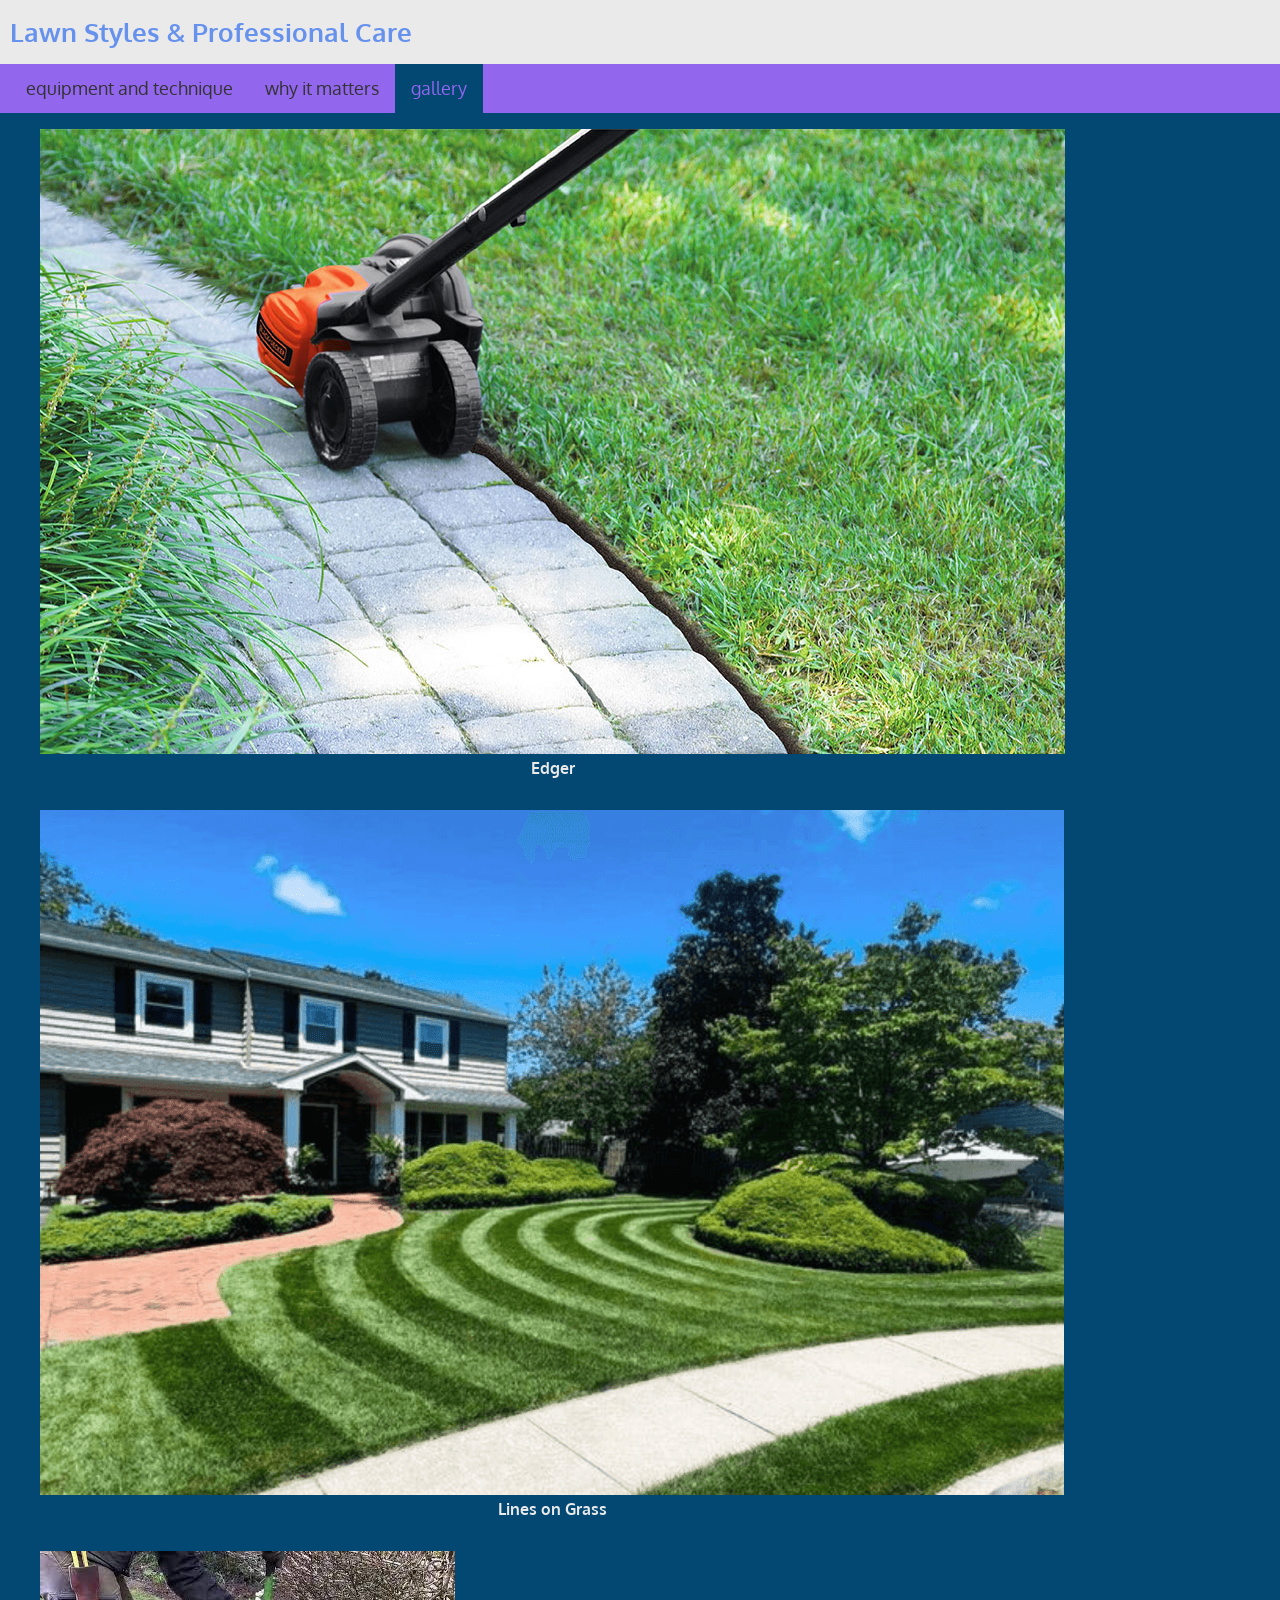
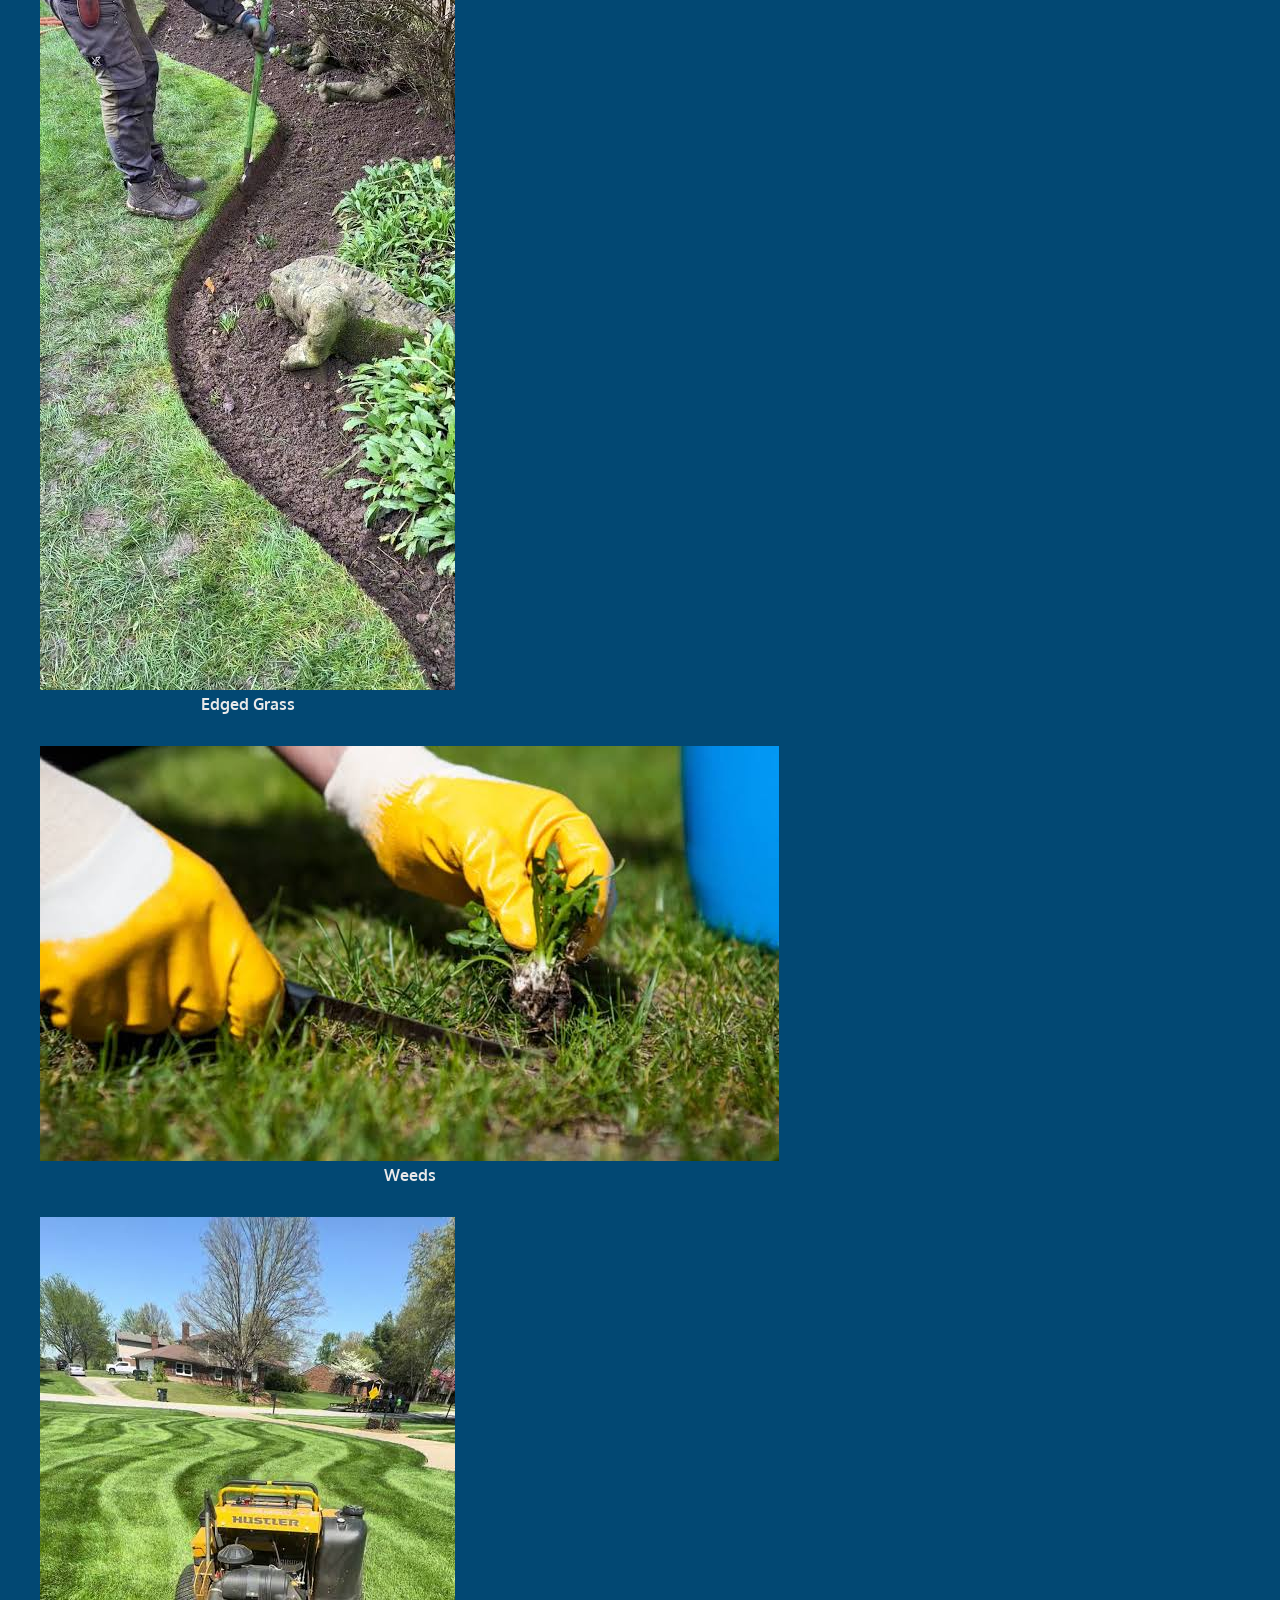
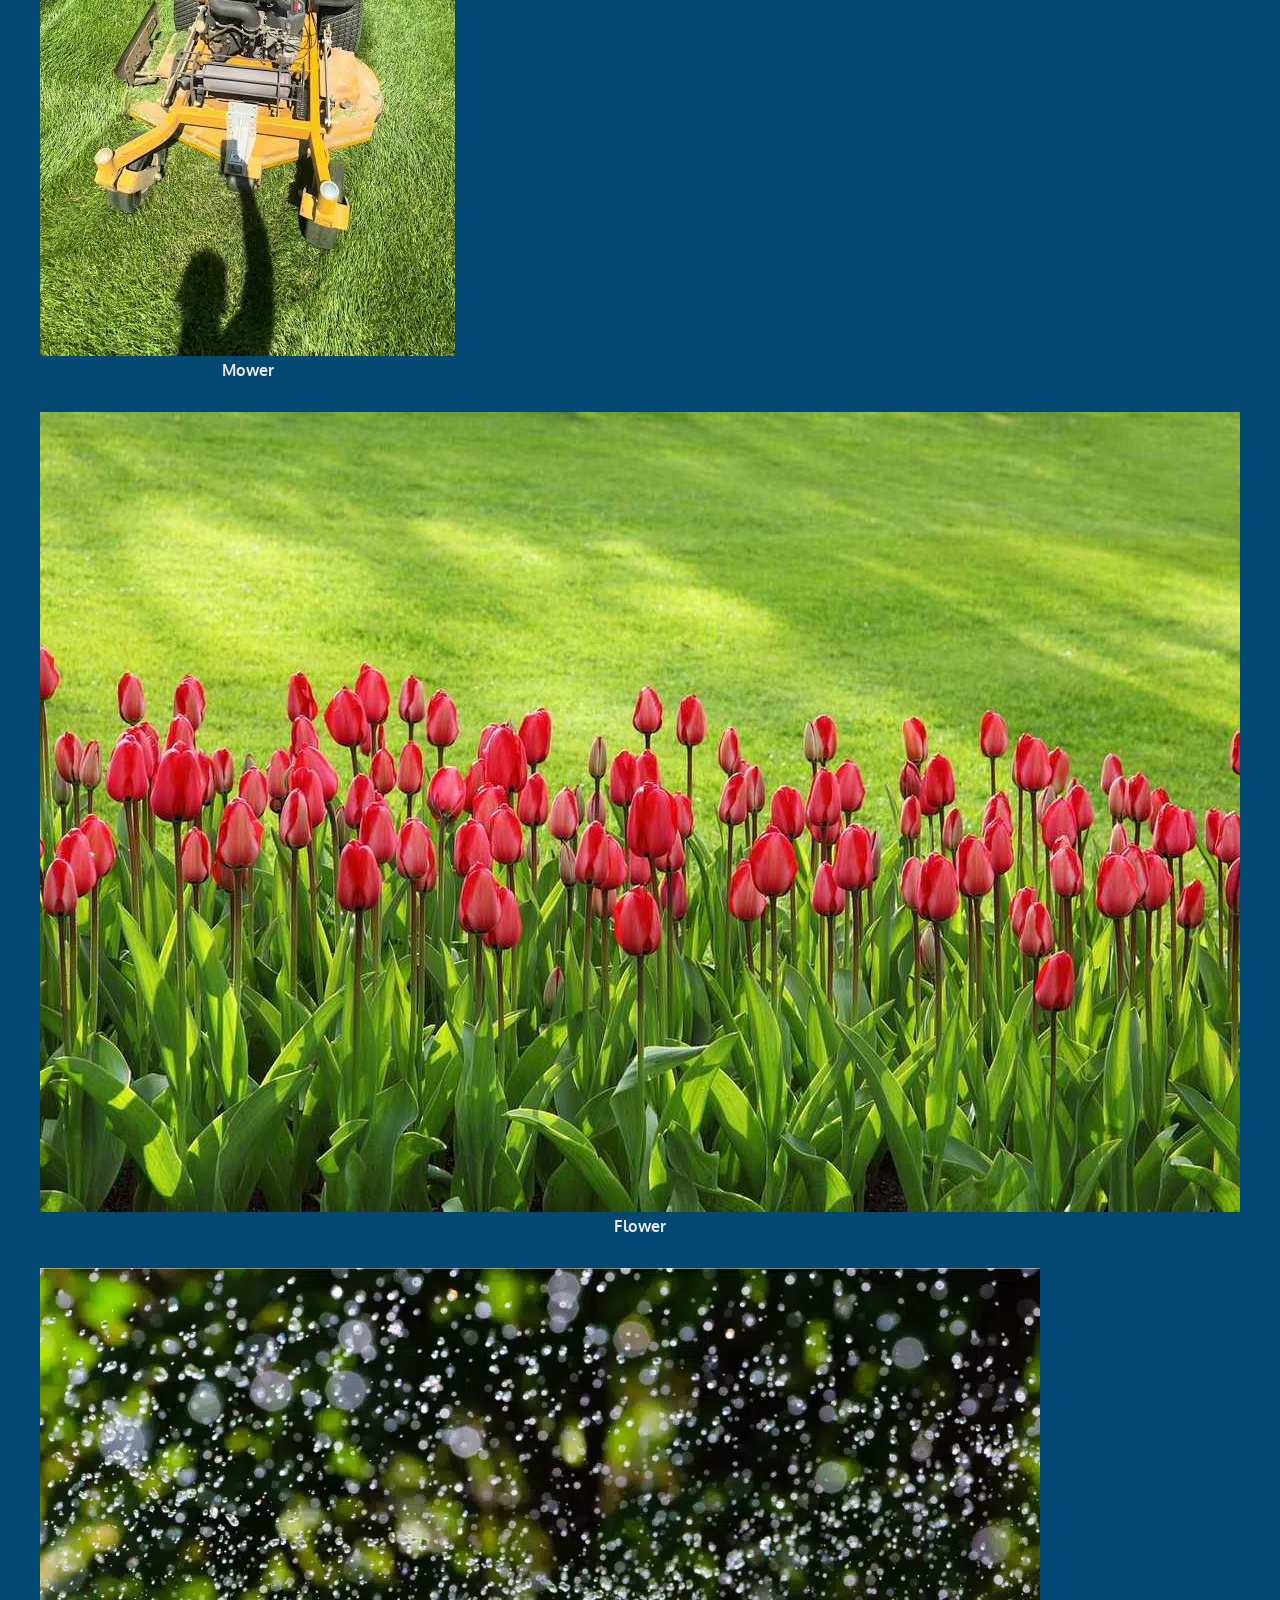
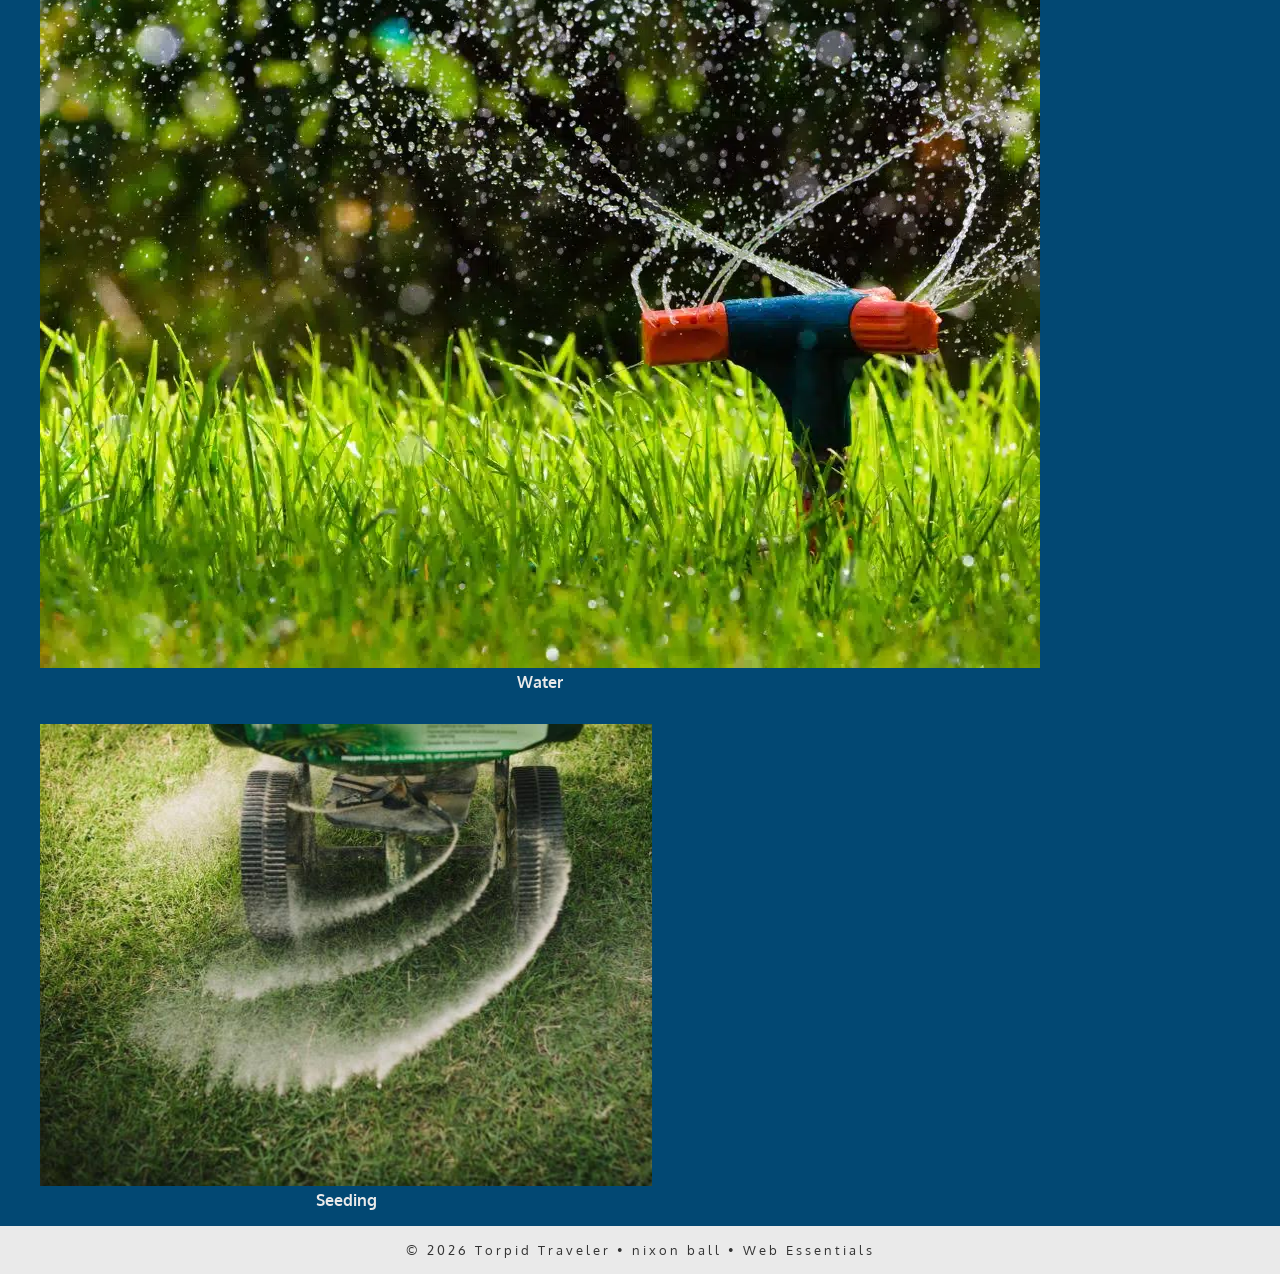
==== gallery.html @ ee1e142a "final changes" ====
<!doctype html>
<html lang="en">

<head>
    <meta charset="UTF-8">
    <meta name="description" content="lawn styles and equipment used" />
    <meta name="author" content="nixon" />
    <meta name="viewport" content="width=device-width, initial-scale=1">
    <title>lawn styles</title>

    <link rel="stylesheet" href="style.css">

    <link rel="preconnect" href="https://fonts.googleapis.com">
    <link rel="preconnect" href="https://fonts.gstatic.com" crossorigin>
    <link href="https://fonts.googleapis.com/css2?family=Oxygen:wght@300;400;700&display=swap" rel="stylesheet">
</head>

<body>
    <!-- start the page header -->
    <header>
        <span>Lawn Styles & Professional Care</span>
    </header>

    <!-- start the page navigation -->
    <nav>
        <ul>
            <li><a href="index.html">equipment and technique</a></li>
            <li><a href="techniques.html">why it matters</a></li>
            <li class="active"><a href="gallery.html">gallery</a></li>
        </ul>
    </nav>

    <main class="gallery-page">
        <div class="gallery">
            <figure><img src="img/img2.jpg" alt="edger" height="625" width="1025" loading="lazy">
                <figcaption>Edger</figcaption>
            </figure>
            <figure><img src="img/img1.webp" alt="lines on grass" height="685" width="1024" loading="lazy">
                <figcaption>Lines on Grass</figcaption>
            </figure>
            <figure><img src="img/img3.jpg" alt="edged grass" width="415" height="739" loading="lazy">
                <figcaption>Edged Grass</figcaption>
            </figure>
            <figure><img src="img/img4.jpg" alt="weeds" width="739" height="415" loading="lazy">
                <figcaption>Weeds</figcaption>
            </figure>
            <figure><img src="img/img5.jpg" alt="mower" width="415" height="739" loading="lazy">
                <figcaption>Mower</figcaption>
            </figure>
            <figure><img src="img/img6.jpg" alt="flower" height="800" width="1200" loading="lazy">
                <figcaption>Flower</figcaption>
            </figure>
            <figure><img src="img/img7.webp" alt="watering" width="1000" height="1000" loading="lazy">
                <figcaption>Water</figcaption>
            </figure>
            <figure><img src="img/img8.jpg" alt="seeding" width="612" height="462" loading="lazy">
                <figcaption>Seeding</figcaption>
            </figure>
        </div>
    </main>




    <footer>
        <p>&copy; 2026 Torpid Traveler &bull; nixon ball &bull; Web Essentials</p>
    </footer>


</body>
---- style.css ----
body{font-family: "Oxygen", sans-serif;

margin: 0;}

header{
background-color:#eaeaea ;

padding: 1rem 10px;
}

header span {

    color:#6691ED ;
    font-size: 1.6rem;
    font-weight: 700;
}

nav {
background-color: #9266ED; margin: 0;

}
nav ul {
    margin: 0;
    list-style-type: none;
    padding: 0 10px;
    display: flex;
}
nav a {
padding: 0.83rem 1rem;
display: block;
text-decoration: none;
color: #333;
font-size: 1.1rem;

}

nav li a:hover {
    color: white;

}


nav li.active a {background-color: #024873;
    color: #9266ED;
    
}
.gallery-page{
   background-color: #024873 ;
}
main h1{
color: #b40412;
}
main h2{
    color: #6691ED;
}
main p{
    margin: 0;
    color: #333;
}

main ol {
    padding: .5rem 30px;
    background-color:#efefef
}

main dl dt{ 
    color: #b40412;
    font-weight: 700;
    margin-top: 1rem;
}
main dl dd{
    color: #6691ED;
    font-size: .9rem;
    margin-left: 20px;
}
main ul{
    list-style-type: circle;
}
main ul li{
    line-height: 125%;
    margin-bottom: .5rem;
    font-size: .9rem;
}
main strong{
    font-weight: 700;
    color: black;
}
main em{
    font-weight: 300;
}
main address{
    font-style:normal;
    background-color: #9266ED;
    padding: .5rem;
    border-radius: 10px;
    border: 10px solid #6691ED;
}
main a:hover{
    color: #b40412;
}
footer{
    background-color: #eaeaea;
    text-align: center;
    padding: 1rem 0;
    clear:both;
}
footer p{
    margin: 0;
    font-size: .8rem;
    color: #333;
    letter-spacing: 3px;
}
main figure{ 
    float: right;
}

.gallery {
    display: flex;
    flex-wrap: wrap;
}
.gallery figcaption{
    text-align: center;
    color: #eaeaea;
    font-weight: bolder;
    
}
m
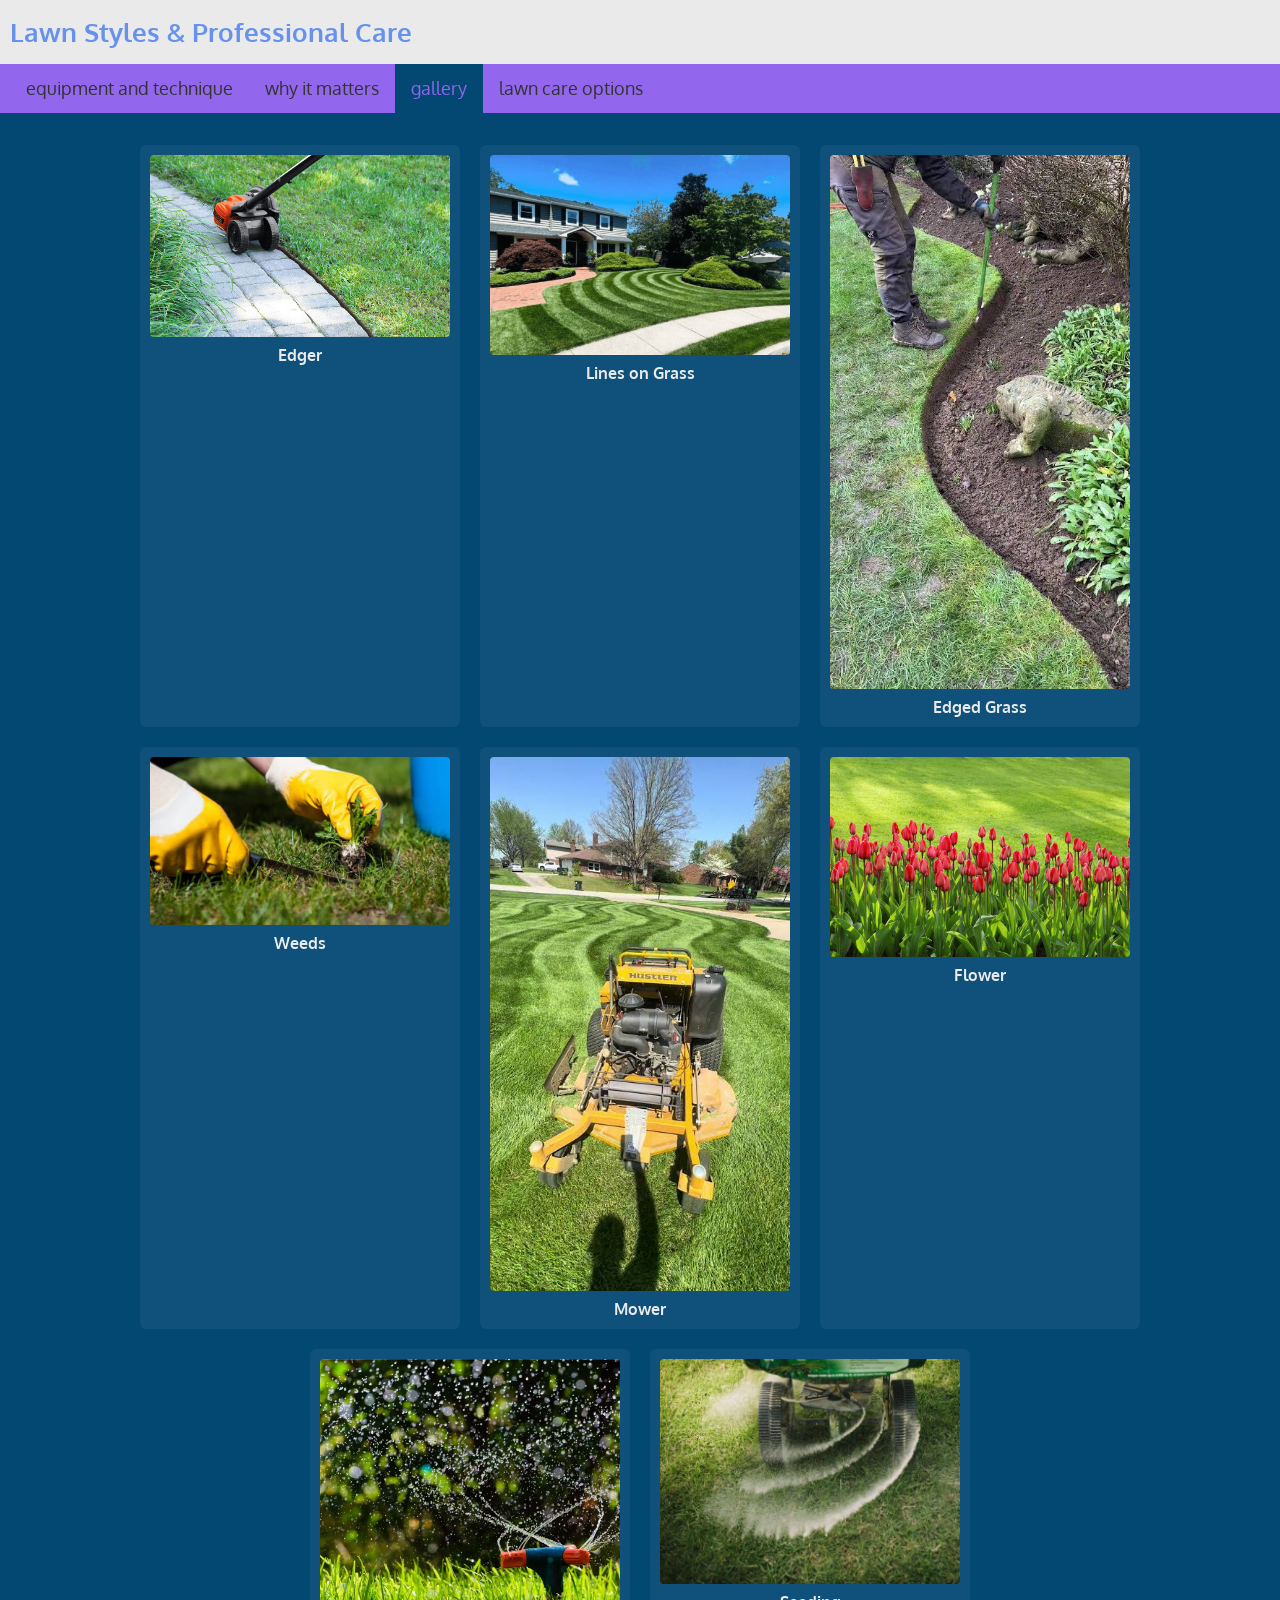
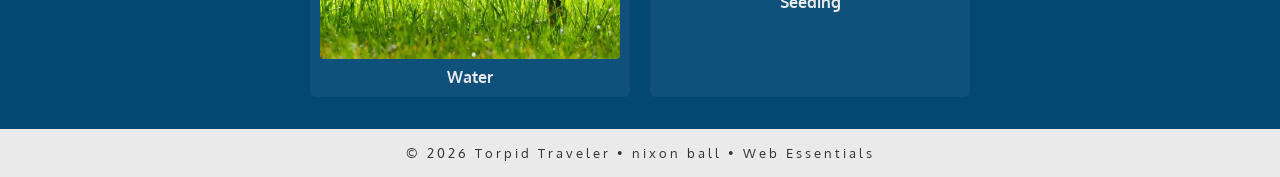
==== commit 417c8d3d: "project 04 v3" ====
--- a/gallery.html
+++ b/gallery.html
@@ -22,11 +22,13 @@
     </header>
 
     <!-- start the page navigation -->
-    <nav>
+   <nav>
         <ul>
-            <li><a href="index.html">equipment and technique</a></li>
+          <li><a href="index.html">equipment and technique</a></li>
             <li><a href="techniques.html">why it matters</a></li>
             <li class="active"><a href="gallery.html">gallery</a></li>
+            <li><a href="lawn care options.html">lawn care options</a></li>
+          
         </ul>
     </nav>
 
--- a/style.css
+++ b/style.css
@@ -1,127 +1,296 @@
-body{font-family: "Oxygen", sans-serif;
-
-margin: 0;}
-
-header{
-background-color:#eaeaea ;
-
-padding: 1rem 10px;
+/* ==========================================
+   GLOBAL LAYOUT (Applies to all pages)
+   ========================================== */
+body {
+    font-family: "Oxygen", sans-serif;
+    margin: 0;
+    padding: 0;
+}
+
+header {
+    background-color: #eaeaea;
+    padding: 1rem 10px;
 }
 
 header span {
-
-    color:#6691ED ;
+    color: #6691ED;
     font-size: 1.6rem;
     font-weight: 700;
 }
 
 nav {
-background-color: #9266ED; margin: 0;
-
-}
+    background-color: #9266ED; 
+    margin: 0;
+}
+
 nav ul {
     margin: 0;
     list-style-type: none;
     padding: 0 10px;
     display: flex;
 }
+
 nav a {
-padding: 0.83rem 1rem;
-display: block;
-text-decoration: none;
-color: #333;
-font-size: 1.1rem;
-
+    padding: 0.83rem 1rem;
+    display: block;
+    text-decoration: none;
+    color: #333;
+    font-size: 1.1rem;
 }
 
 nav li a:hover {
     color: white;
-
-}
-
-
-nav li.active a {background-color: #024873;
+}
+
+nav li.active a {
+    background-color: #024873;
     color: #9266ED;
-    
-}
-.gallery-page{
-   background-color: #024873 ;
-}
-main h1{
-color: #b40412;
-}
-main h2{
+}
+
+main {
+    padding: 1.5rem;
+    max-width: 800px;
+    margin: 0 auto;
+}
+
+main h1 {
+    color: #b40412;
+}
+
+main h2 {
     color: #6691ED;
 }
-main p{
-    margin: 0;
-    color: #333;
-}
-
+
+main p {
+    margin: 0 0 1rem 0;
+    color: #333;
+}
+
+footer {
+    background-color: #eaeaea;
+    text-align: center;
+    padding: 1rem 0;
+    clear: both;
+}
+
+footer p {
+    margin: 0;
+    font-size: .8rem;
+    color: #333;
+    letter-spacing: 3px;
+}
+
+/* ==========================================
+   ORIGINAL ELEMENTS & GALLERY STYLES
+   ========================================== */
 main ol {
     padding: .5rem 30px;
-    background-color:#efefef
-}
-
-main dl dt{ 
+    background-color: #efefef;
+}
+
+main dl dt { 
     color: #b40412;
     font-weight: 700;
     margin-top: 1rem;
 }
-main dl dd{
+
+main dl dd {
     color: #6691ED;
     font-size: .9rem;
     margin-left: 20px;
 }
-main ul{
+
+main ul {
     list-style-type: circle;
 }
-main ul li{
+
+main ul li {
     line-height: 125%;
     margin-bottom: .5rem;
     font-size: .9rem;
 }
-main strong{
+
+main strong {
     font-weight: 700;
     color: black;
 }
-main em{
+
+main em {
     font-weight: 300;
 }
-main address{
-    font-style:normal;
+
+main address {
+    font-style: normal;
     background-color: #9266ED;
     padding: .5rem;
     border-radius: 10px;
     border: 10px solid #6691ED;
 }
-main a:hover{
+
+main a:hover {
     color: #b40412;
 }
-footer{
-    background-color: #eaeaea;
-    text-align: center;
-    padding: 1rem 0;
-    clear:both;
-}
-footer p{
-    margin: 0;
-    font-size: .8rem;
-    color: #333;
-    letter-spacing: 3px;
-}
-main figure{ 
+
+main figure { 
     float: right;
+}
+
+main.gallery-page {
+    background-color: #024873;
+    max-width: 100%;
+    padding: 2rem;
+    box-sizing: border-box;
 }
 
 .gallery {
     display: flex;
     flex-wrap: wrap;
-}
-.gallery figcaption{
+    justify-content: center;
+    gap: 20px;
+}
+
+.gallery figure {
+    float: none;
+    margin: 0;
+    background-color: rgba(255, 255, 255, 0.05);
+    padding: 10px;
+    border-radius: 6px;
+    max-width: 300px;
+}
+
+.gallery figure img {
+    width: 100%;
+    height: auto;
+    display: block;
+    border-radius: 4px;
+}
+
+.gallery figcaption {
     text-align: center;
     color: #eaeaea;
     font-weight: bolder;
-    
-}
-m+    margin-top: 8px;
+}
+
+/* ==========================================
+   CHECKLIST COMPLIANCE: Form Layout Styling
+   ========================================== */
+.myForm {
+    margin-top: 1.5rem;
+}
+
+/* CHECKLIST: Field sets and legends are styled */
+.myForm fieldset {
+    border: 2px solid #6691ED;
+    border-radius: 8px;
+    padding: 1.5rem;
+    margin-bottom: 1.5rem;
+    background-color: #fdfdfd;
+}
+
+.myForm legend {
+    font-weight: 700;
+    color: #024873;
+    padding: 0 10px;
+    text-transform: capitalize;
+}
+
+/* CHECKLIST: Everything is left aligned (straight line eye tracking) */
+/* DESIGN PROXIMITY: Instructions visually grouped with input */
+.myForm label {
+    display: block;
+    text-align: left;
+    margin-bottom: 1.25rem;
+    color: #333;
+    font-size: 0.95rem;
+    font-weight: bold;
+}
+
+/* CHECKLIST: Background and text color for typing spaces */
+/* CHECKLIST: Inputs have round corners, borders, and match each other (Consistency) */
+.myForm input[type="text"],
+.myForm input[type="tel"],
+.myForm select,
+.myForm textarea {
+    display: block;
+    width: 100%;
+    max-width: 450px;
+    padding: 0.6rem;
+    margin-top: 0.4rem;
+    background-color: #ffffff;  /* Background input workspace color */
+    color: #222222;             /* Text color for typed user data */
+    border: 1px solid #6691ED;  /* Matching consistent borders */
+    border-radius: 6px;         /* Consistent rounded corners */
+    font-family: inherit;
+    box-sizing: border-box;
+}
+
+/* Focus styles for text areas */
+.myForm input[type="text"]:focus,
+.myForm input[type="tel"]:focus,
+.myForm select:focus,
+.myForm textarea:focus {
+    border-color: #9266ED;
+    outline: none;
+    background-color: #f7f5ff; /* Shifts text area background slightly on active type */
+}
+
+/* Structural placement overrides for inline radio buttons and checkboxes */
+.myForm .radio-group,
+.myForm .checkbox-group {
+    text-align: left;
+}
+
+.myForm .radio-group label,
+.myForm .checkbox-group label {
+    display: inline-block;
+    margin-right: 1.5rem;
+    margin-bottom: 0.5rem;
+    font-weight: normal;
+    cursor: pointer;
+}
+
+.myForm input[type="radio"],
+.myForm input[type="checkbox"] {
+    margin-right: 0.5rem;
+    vertical-align: middle;
+}
+
+.myForm label.select-label,
+.myForm label.textarea-label {
+    margin-top: 1rem;
+}
+
+.myForm textarea {
+    max-width: 100%;
+    height: 120px;
+    resize: vertical;
+}
+
+/* CHECKLIST: Submission Button styled with border, round corners, padding, and background color from palette */
+.myForm input[type="submit"] {
+    display: block;
+    text-align: center;
+    background-color: #024873;  /* Background color from color scheme */
+    color: #ffffff;
+    border: 2px solid #6691ED;  /* Custom explicit border */
+    border-radius: 6px;         /* Clean rounded corners */
+    padding: 0.8rem 2rem;       /* Dedicated element padding */
+    font-size: 1rem;
+    font-weight: 700;
+    cursor: pointer;
+    transition: all 0.2s ease;
+    margin-top: 1.5rem;
+}
+
+.myForm input[type="submit"]:hover {
+    background-color: #b40412;  /* Interactive hover fallback styling color */
+    border-color: #b40412;
+}
+
+/* Shared browser compatibility block for thanks page meta tracking */
+body:has(meta[http-equiv="refresh"]) main {
+    text-align: left;
+    padding-top: 3rem;
+    padding-bottom: 3rem;
+}
